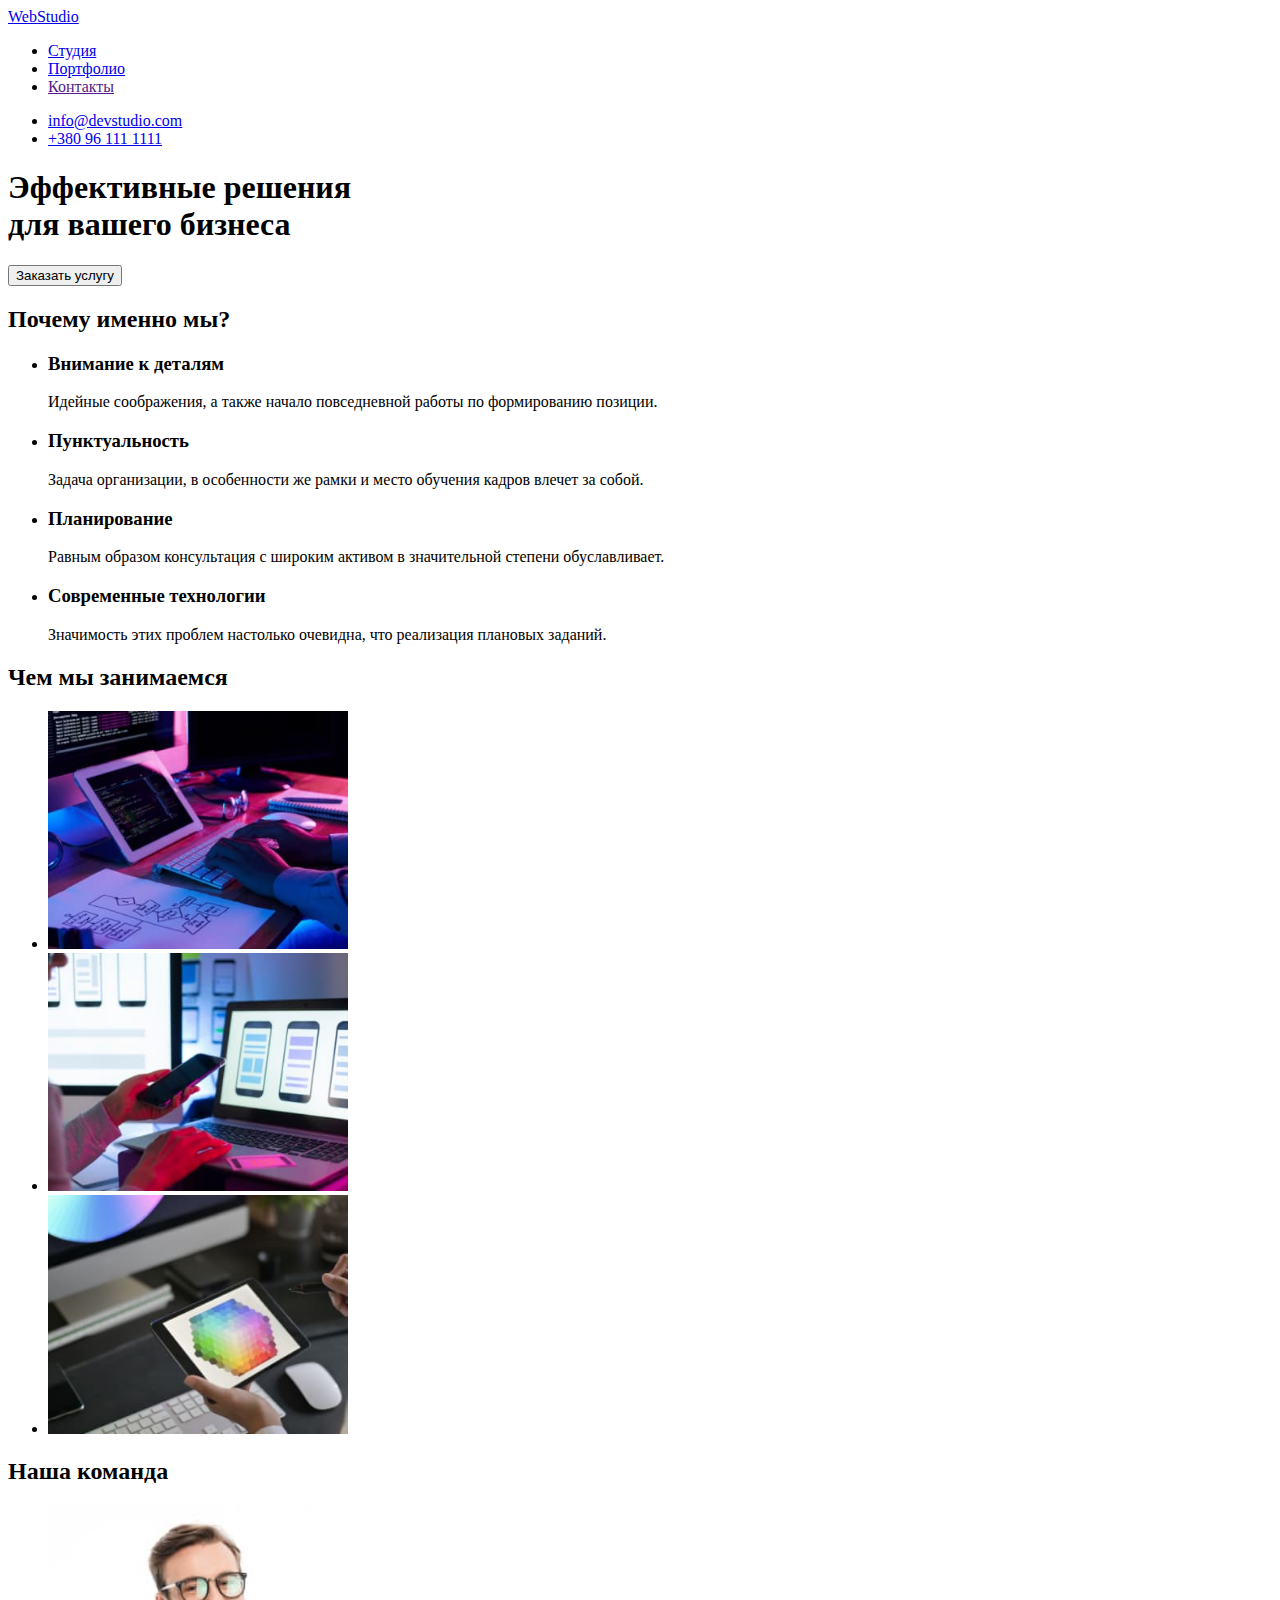
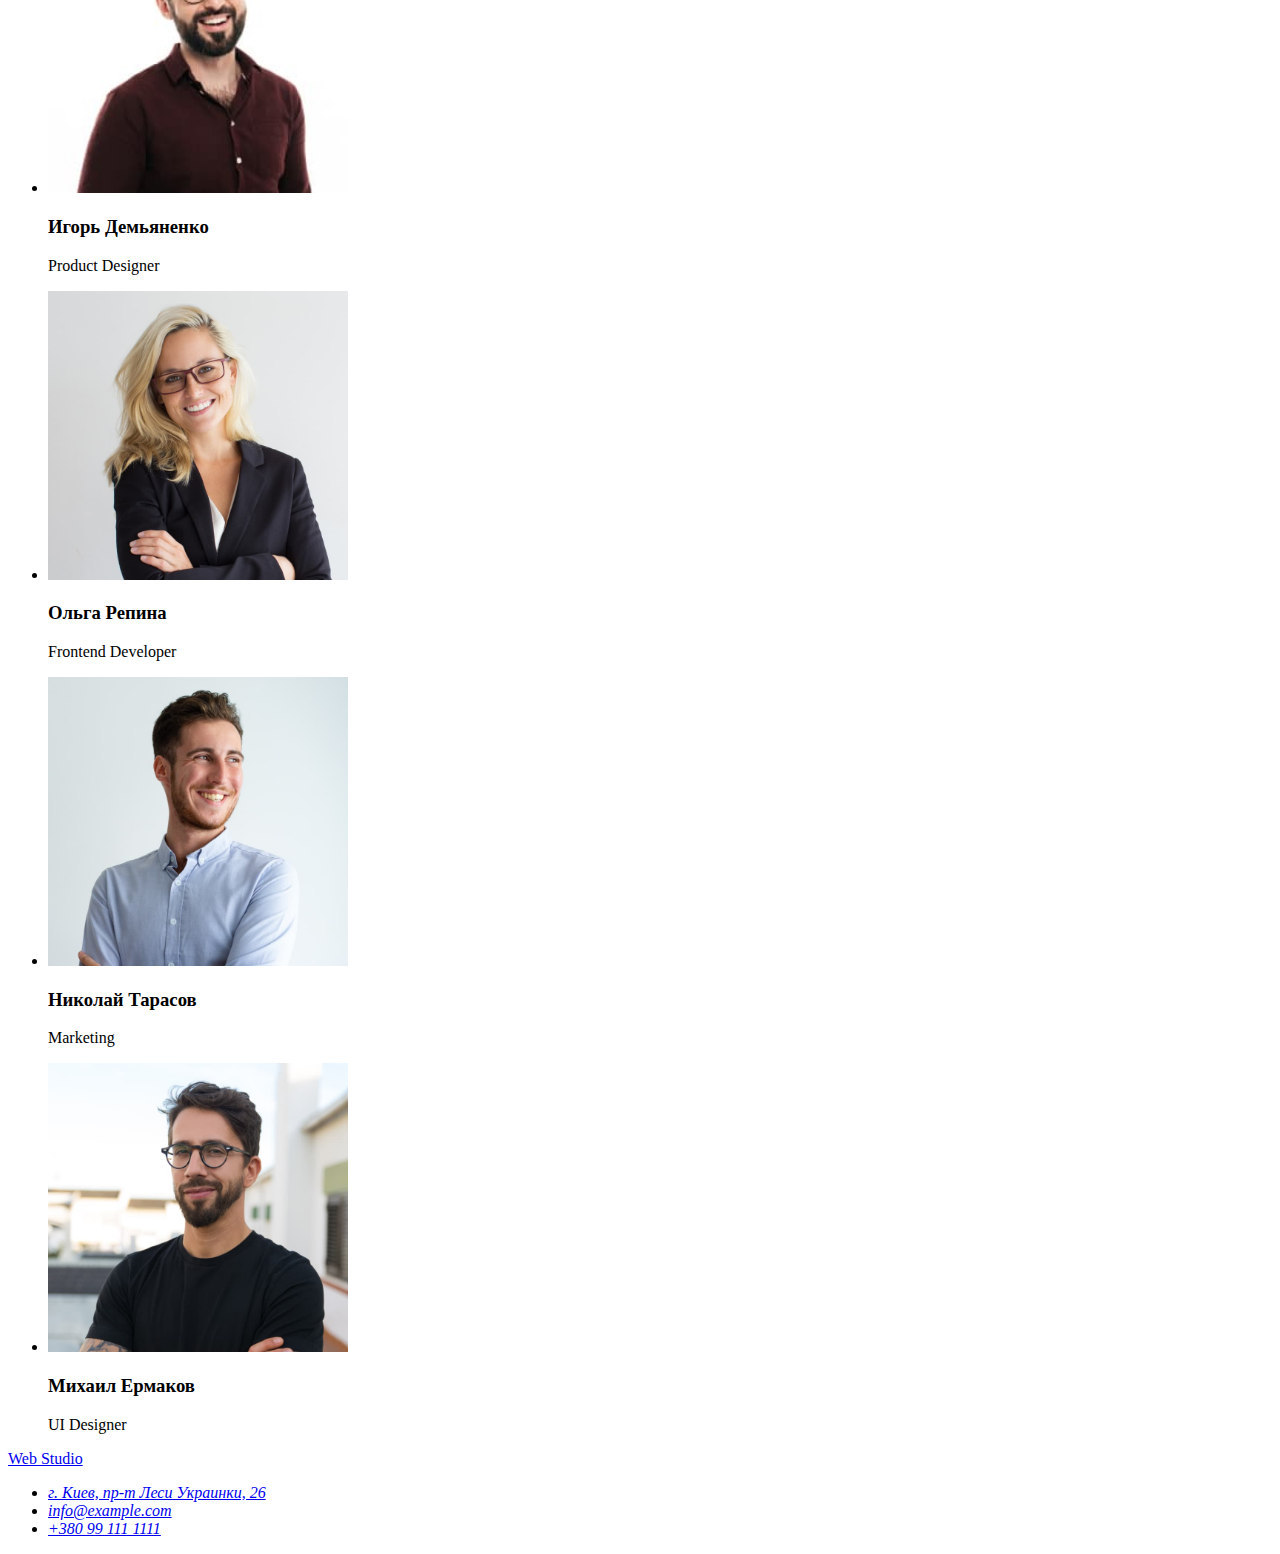
==== index.html @ 1935382c "Верстка макета Портфолио" ====
<!DOCTYPE html>
<html lang="en">
<head>
    <meta charset="UTF-8">
    <meta http-equiv="X-UA-Compatible" content="IE=edge">
    <meta name="viewport" content="width=device-width, initial-scale=1.0">
    <title>Студия</title>
    <link rel="stylesheet" href="./css/style.css">
    <link rel="preconnect" href="https://fonts.googleapis.com">
    <link rel="preconnect" href="https://fonts.gstatic.com" crossorigin>
    <link href="https://fonts.googleapis.com/css2?family=Raleway:wght@700&family=Roboto:wght@400;500;700;900&display=swap"
        rel="stylesheet">
</head>
<body>
    <!--Шапка таблицы-->
   <header> 
       <nav>
       <a href="./" class="logo zero-logo">
                <span class="logo blue-web">Web</span><span class="logo black-studio">Studio</span>
            </a>
       <ul class="nav">
           <li><a href="./" class="nav-switch light text-nav ">Студия</a></li>
           <li><a href="./portfolio.html" class="nav-switch text-nav led">Портфолио</a></li>
           <li><a href="" class="nav-switch text-nav">Контакты</a></li>
       </ul>
    </nav>
    <ul class="contact-up">
        <li><a href="mailto:info@devstudio.com" class="contact-up">info@devstudio.com</a></li>
        <li><a href="tel:+380961111111" class="contact-up">+380 96 111 1111</a></li>
    </ul>
   </header> 

    <!--Main контейнер-->
    <main>
    <!--Секция 1 - Service-->
   <section class="sersive">
       <h1 class="sersive-title">Эффективные решения <br> для вашего бизнеса</h1>
       <button type="button" class="button">Заказать услугу</button>
   </section>
    <!--Секция 2 - Facilities -->
    <section>
        <h2>Почему именно мы?</h2>
        <ul class="facilities">
            <li>
                <h3 class="facilities-title">Внимание к деталям</h3>
                <p class="about-facilities">Идейные соображения, а также начало повседневной работы по формированию позиции.</p>
            </li>
            <li>
                <h3 class="facilities-title">Пунктуальность</h3>
                <p class="about-facilities">Задача организации, в особенности же рамки и место обучения кадров влечет за собой.</p>
            </li>
            <li>
                <h3 class="facilities-title">Планирование</h3>
                <p class="about-facilities">Равным образом консультация с широким активом в значительной степени обуславливает.</p>
            </li>
            <li>
                <h3 class="facilities-title">Современные технологии</h3>
                <p class="about-facilities">Значимость этих проблем настолько очевидна, что реализация плановых заданий.</p>
            </li>
        </ul>
    </section>
    <!--Секция 3 -->
    <section class="section">
        <h2 class="title-section">Чем мы занимаемся</h2>
        <ul class="images">
         <li>
             <img src="./images/box1.jpg" alt="Website development" width="300">
            </li>
         <li>
             <img src="./images/img.jpg" alt="Website layout" width="300">
            </li>
         <li>
             <img src="./images/box3.jpg" alt="Color variables" width="300">
            </li>
        </ul>
    </section>
    <!--Секция 4 - workers-->
<section class="workers">
    <h2 class="workers-title">Наша команда</h2>
    <ul class="workers">
        <li>
            <img src="./images/img1.jpg" alt="Igor Demyanenko" width="300">
            <h3 class="name">Игорь Демьяненко</h3>
            <p class="description">Product Designer</p>
        </li>
        <li>
            <img src="./images/img2.jpg" alt="Olga Repina" width="300">
            <h3 class="name">Ольга Репина</h3>
            <p class="description">Frontend Developer</p>
        </li>
        <li>
            <img src="./images/img3.jpg" alt="Nikolai Tarasov" width="300">
            <h3 class="name">Николай Тарасов</h3>
            <p class="description">Marketing</p>
        </li>
        <li>
            <img src="./images/img4.jpg" alt="Mikhail Ermakov" width="300">
            <h3 class="name">Михаил Ермаков</h3>
            <p class="description">UI Designer</p>
        </li>
    </ul>
</section>
    </main>
    <!--Конец мейна и начало футера-->

<footer class="footer">
    <a href="./index.html" class="logo zero-logo"><span class="blue-web">Web</span> <span class="white-studio">Studio</span></a>
    <address>
        <ul class="footer nav-switch">
    <li><a href="https://www.google.com/maps/place/Lesi+Ukrainky+Blvd,+26,+Kyiv,+02000/@50.4266075,30.5379393,19.24z/data=!4m13!1m7!3m6!1s0x40d4cf0e033ecbe9:0x57a4dffefec77da0!2sLesi+Ukrainky+Blvd,+26,+Kyiv,+02000!3b1!8m2!3d50.4265807!4d30.5383858!3m4!1s0x40d4cf0e033ecbe9:0x57a4dffefec77da0!8m2!3d50.4265807!4d30.5383858" class="address">г. Киев, пр-т Леси Украинки, 26</a></li>
    <li><a href="mailto:info@example.com" class="contact-down">info@example.com</a></li>
    <li><a href="tel:+380991111111" class="contact-down">+380 99 111 1111</a></li>
       </ul>
    </address>
</footer>
</body>
</html>
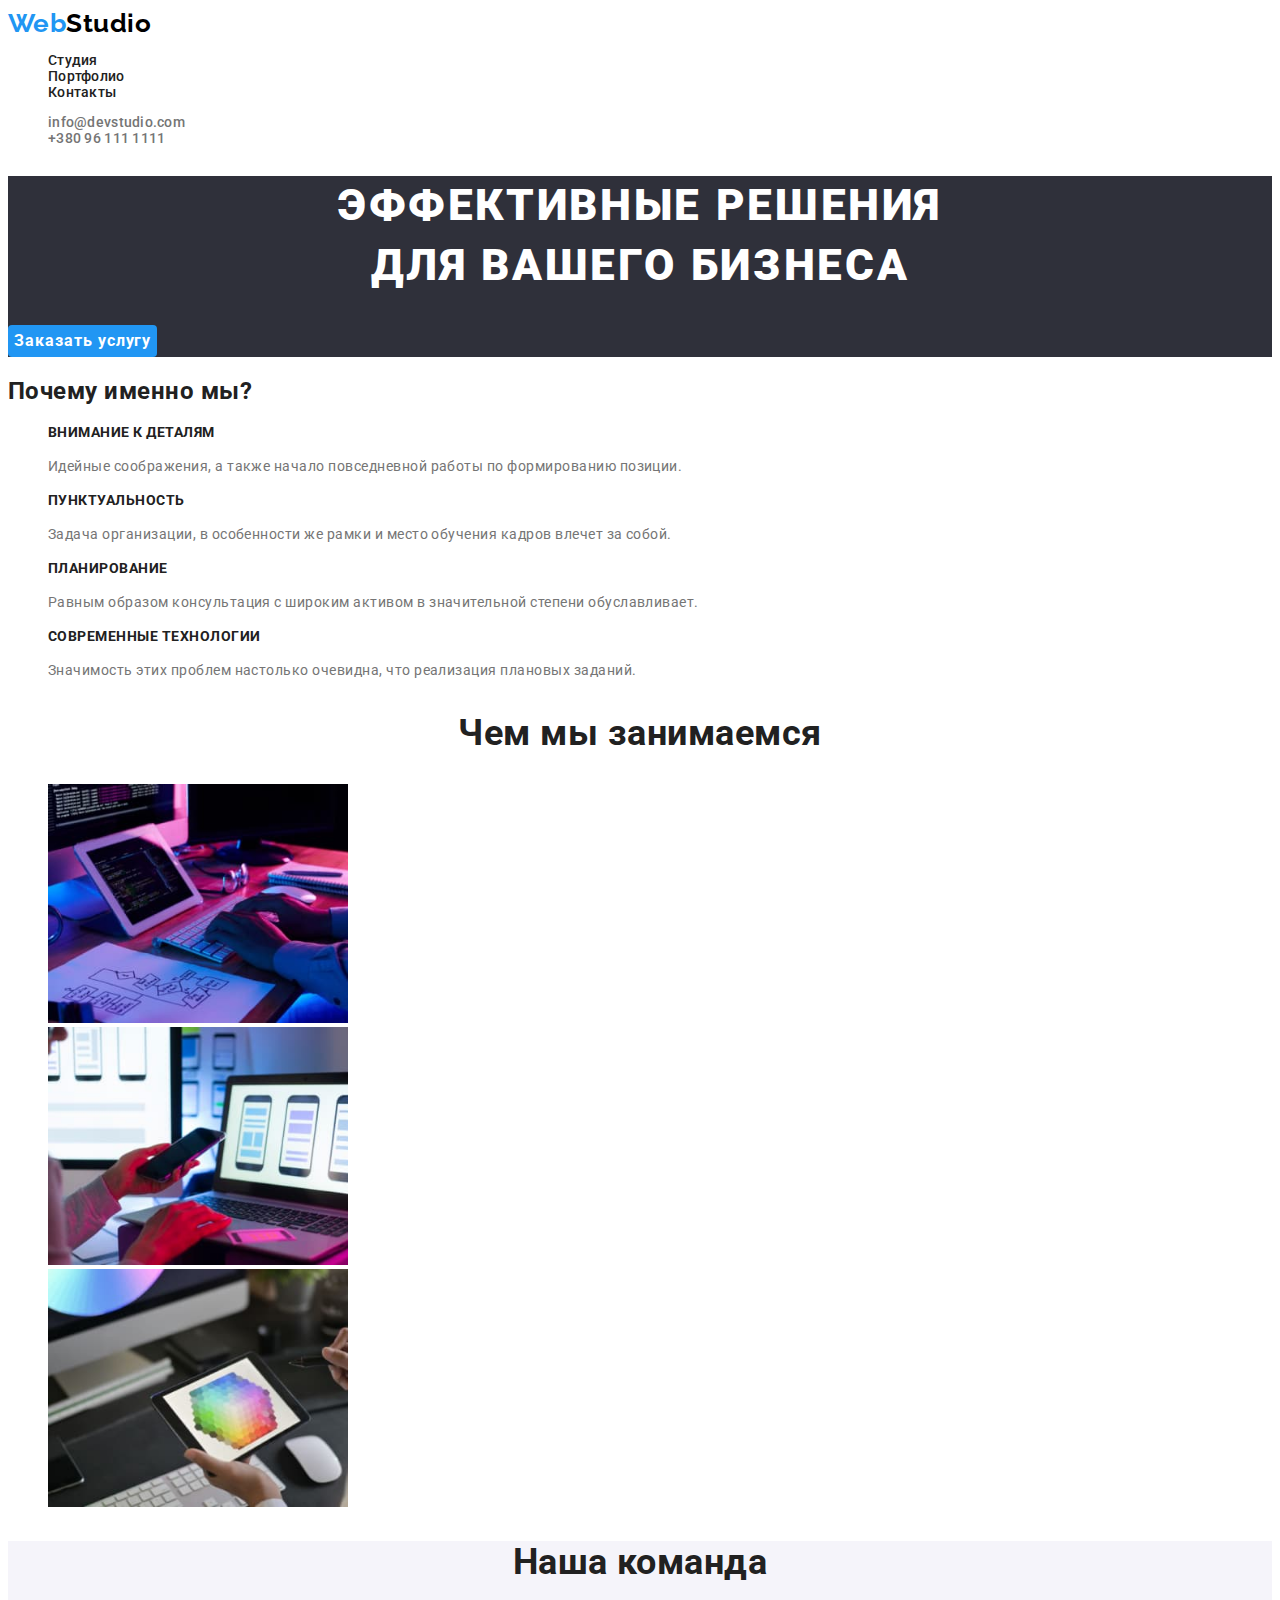
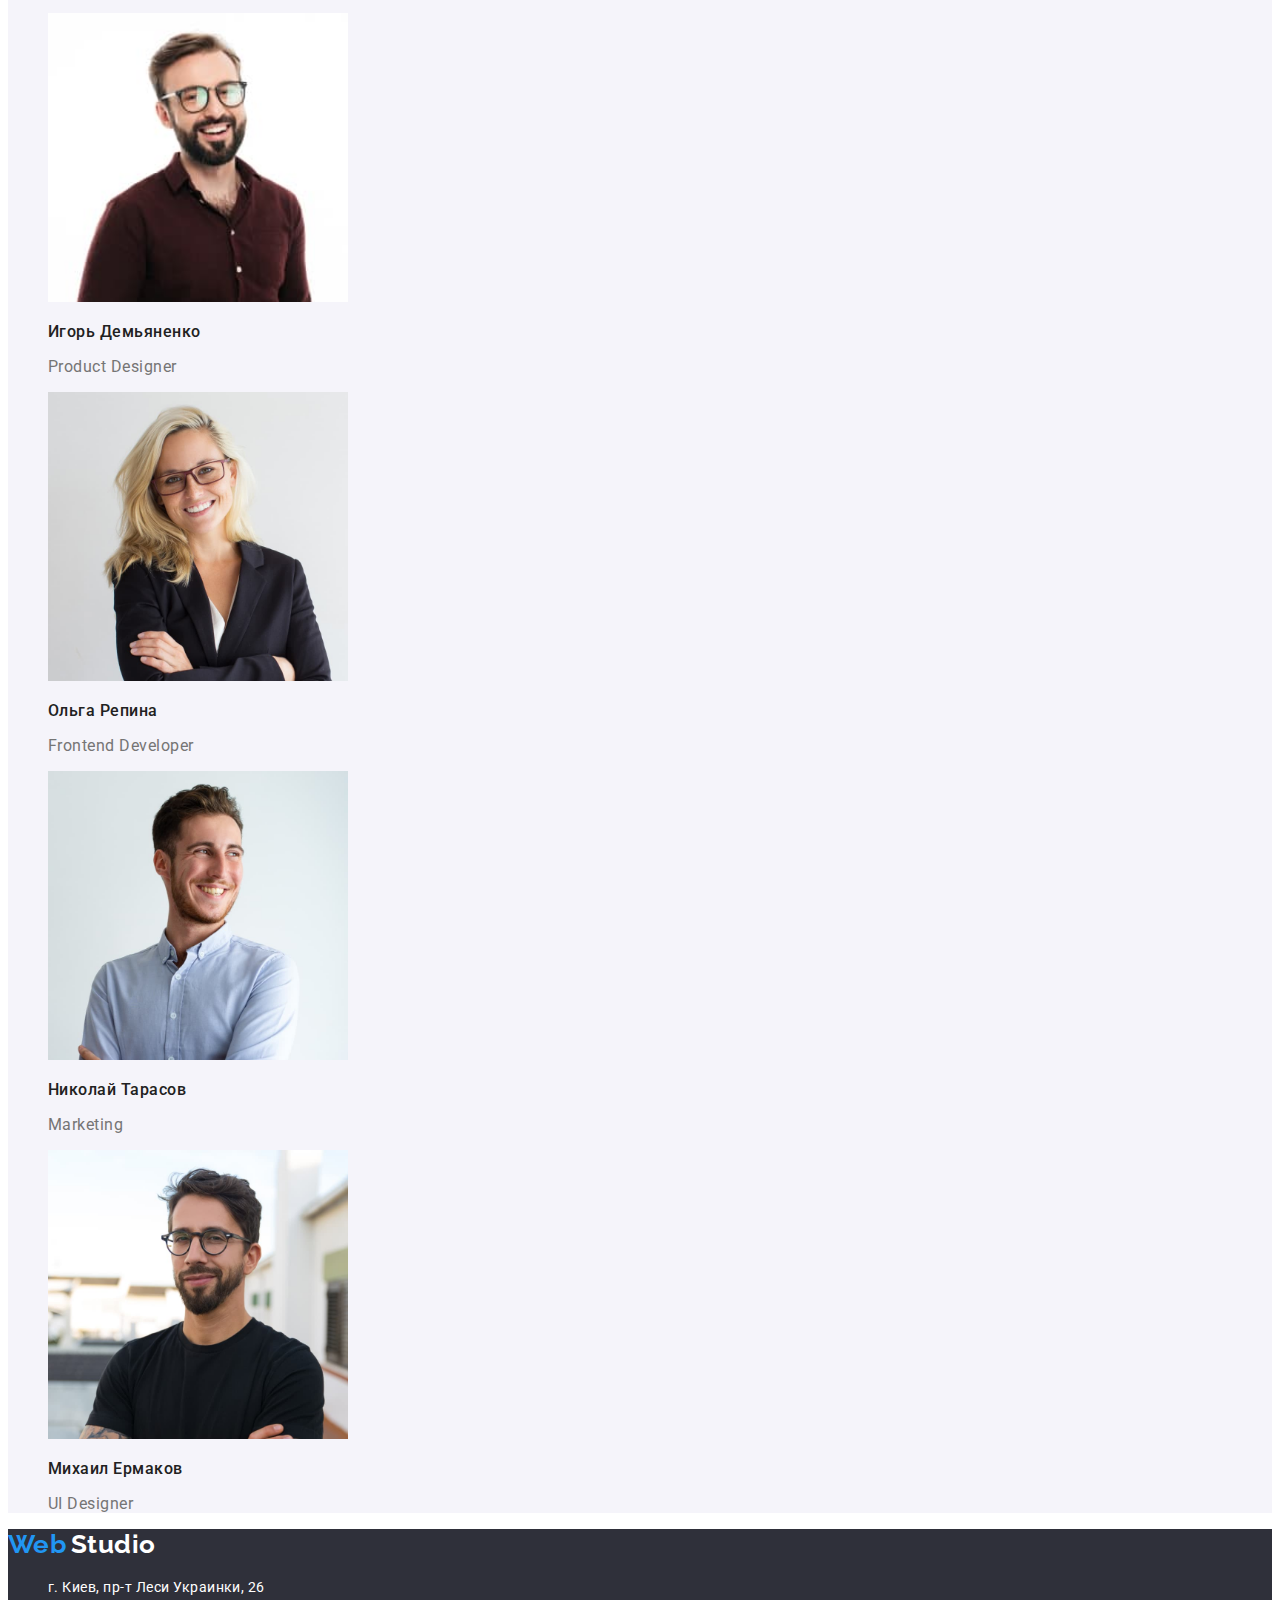
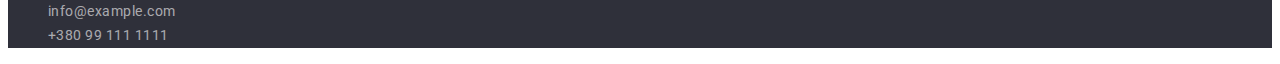
==== commit 4c3db333: "Исправляет ошибки подключения стиля" ====
--- a/index.html
+++ b/index.html
@@ -5,11 +5,11 @@
     <meta http-equiv="X-UA-Compatible" content="IE=edge">
     <meta name="viewport" content="width=device-width, initial-scale=1.0">
     <title>Студия</title>
-    <link rel="stylesheet" href="./css/style.css">
     <link rel="preconnect" href="https://fonts.googleapis.com">
     <link rel="preconnect" href="https://fonts.gstatic.com" crossorigin>
     <link href="https://fonts.googleapis.com/css2?family=Raleway:wght@700&family=Roboto:wght@400;500;700;900&display=swap"
         rel="stylesheet">
+    <link rel="stylesheet" href="./css/style.css">
 </head>
 <body>
     <!--Шапка таблицы-->
--- a/css/style.css
+++ b/css/style.css
@@ -0,0 +1,248 @@
+/* Основные параметры */
+body {
+    background-color: #ffffff;
+    color: var(--primary-text-color);
+    font-family: "Roboto";
+    letter-spacing: 0.03em;
+}
+:root {
+    --primary-text-color: #212121;
+    --secondary-text-color: #757575;
+    --font-header-footer: #2f303a;
+    --white-color-text: #ffffff;
+}
+/* Оформление логотипа */
+.zero-logo {
+    text-decoration: none;
+}
+.blue-web {
+    color: #2196f3;
+    font-family: "Raleway";
+    font-weight: 700;
+    font-size: 26px;
+    line-height: 1.19;
+}
+
+.black-studio {
+    color: #000000;
+    font-family: "Raleway";
+    font-weight: 700;
+    font-size: 26px;
+    line-height: 1.19;
+}
+
+.white-studio {
+    color: var(--white-color-text);
+    font-family: "Raleway";
+    font-weight: 700;
+    font-size: 26px;
+    line-height: 1.19;
+}
+.logo :hover,
+:focus,
+:active {
+    color: #2196f3;
+    outline: 0;
+    outline-offset: 0;
+    text-decoration: none;
+}
+/* Навигация */
+.text-nav {
+    color: var(--primary-text-color);
+}
+
+.nav-switch :hover,
+.nav-switch :focus {
+    color: #2196f3;
+    outline: 0;
+    outline-offset: 0;
+    text-decoration: none;
+}
+
+.nav-switch {
+    text-decoration: none;
+}
+.nav {
+    color: var(--primary-text-color);
+    font-weight: 500;
+    font-size: 14px;
+    line-height: 1.14;
+    letter-spacing: 0.02em;
+    text-decoration: none;
+}
+/* Подстветка */
+.nav :hover,
+.nav :focus {
+    color: #2196f3;
+    outline: 0;
+    outline-offset: 0;
+}
+/* Контакты */
+.contact-up :hover,
+.contact-up :focus {
+    color: #2196f3;
+    outline: 0;
+    outline-offset: 0;
+}
+.contact-up {
+    color: var(--secondary-text-color);
+    font-weight: 500;
+    font-size: 14px;
+    line-height: 1.14;
+    letter-spacing: 0.02em;
+    text-decoration: none;
+}
+.ligh {
+    color: #2196f3;
+}
+.title-section,
+.nav,
+.footer,
+.projects,
+.facilities,
+.contact-up,
+.images {
+    list-style: none;
+} 
+/* Секция 1 */
+.sersive {
+    background-color: #2f303a;
+}
+
+.sersive-title {
+    color: var(--white-color-text);
+    font-weight: 900;
+    font-size: 44px;
+    line-height: 1.36;
+    text-align: center;
+    letter-spacing: 0.06em;
+    text-transform: uppercase;
+}
+/* Оформление кнопки */
+.button {
+    color: var(--white-color-text);
+    background-color: #2196f3;
+    font-family: "Roboto";
+    border-radius: 4px;
+    border: none;
+    font-weight: 700;
+    font-size: 16px;
+    line-height: 1.88;
+    display: flex;
+    align-items: center;
+    text-align: center;
+    letter-spacing: 0.06em;
+    cursor: pointer;
+}
+/* Секция 2 - Facilities */
+.facilities-title {
+    color: var(--primary-text-color);
+    font-weight: 700;
+    font-size: 14px;
+    line-height: 1.14;
+    text-transform: uppercase;
+}
+
+.about-facilities {
+    color: var(--secondary-text-color);
+    font-size: 14px;
+    line-height: 1.71;
+}
+/* Секция 3 */
+.title-section {
+    color: var(--primary-text-color);
+    font-weight: 700;
+    font-size: 36px;
+    line-height: 1.16;
+    text-align: center;
+}
+/* Секция 4 - workers */
+.workers {
+    background: #F5F4FA;
+    list-style: none;
+}
+
+.workers-title {
+    color: var(--primary-text-color);
+    font-weight: 700;
+    font-size: 36px;
+    line-height: 1.17;
+    text-align: center;
+}
+
+.name {
+    color: var(--primary-text-color);
+    font-weight: 500;
+    font-size: 16px;
+    line-height: 1.19;
+}
+
+.description {
+    color: var(--secondary-text-color);
+    font-size: 16px;
+    line-height: 1.19;
+}
+/* Оформление подвала */
+.footer {
+    background-color: #2f303a;
+    font-style: normal;
+}
+
+.address {
+    color: var(--white-color-text);
+    font-size: 14px;
+    line-height: 1.71;
+    text-decoration: none;
+}
+
+.contact-down {
+    color: rgba(255, 255, 255, 0.6);
+    font-size: 14px;
+    line-height: 1.71;
+    text-decoration: none;
+}
+
+/* Оформление стилей Портфолио */
+
+.button-switch:hover,
+.button-switch:focus {
+    color: var(--white-color-text);
+    background-color: #2196f3;
+    border: none;
+    font-family: "Roboto";
+    font-weight: 500;
+    font-size: 16px;
+    line-height: 1.62;
+    text-align: center;
+}
+
+.switch {
+    color: var(--primary-text-color);
+    background-color: #f5f4fa;
+    font-family: "Roboto";
+    border-radius: 4px;
+    border: none;
+    font-weight: 500;
+    font-size: 16px;
+    line-height: 1.62;
+    text-align: center;
+    cursor: pointer;
+}
+
+.projects-title {
+    color: var(--primary-text-color);
+    font-weight: 700;
+    font-size: 18px;
+    line-height: 2;
+    letter-spacing: 0.06em;
+}
+
+.about-project {
+    font-family: 'Roboto';
+    font-style: normal;
+    font-weight: 400;
+    font-size: 16px;
+    line-height: 30px;
+    color: var(--secondary-text-color);
+    line-height: 1.88;
+}
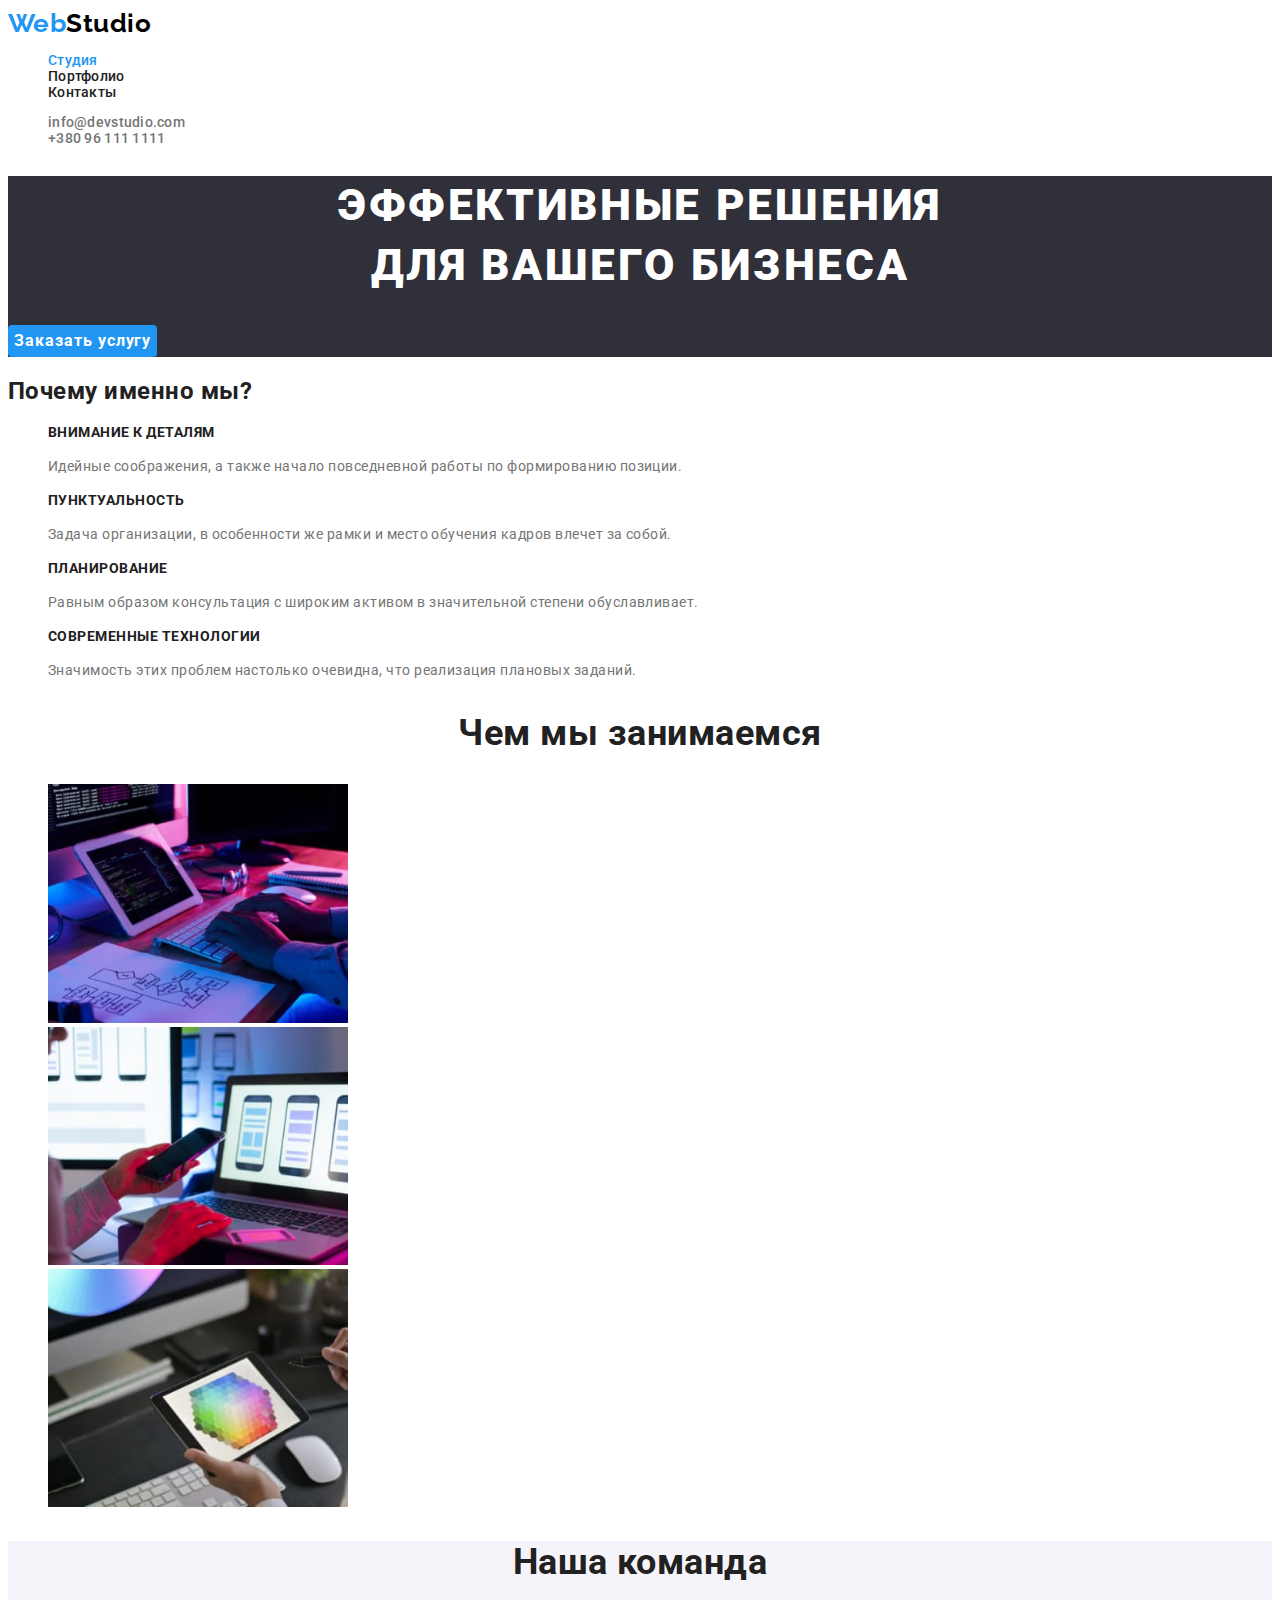
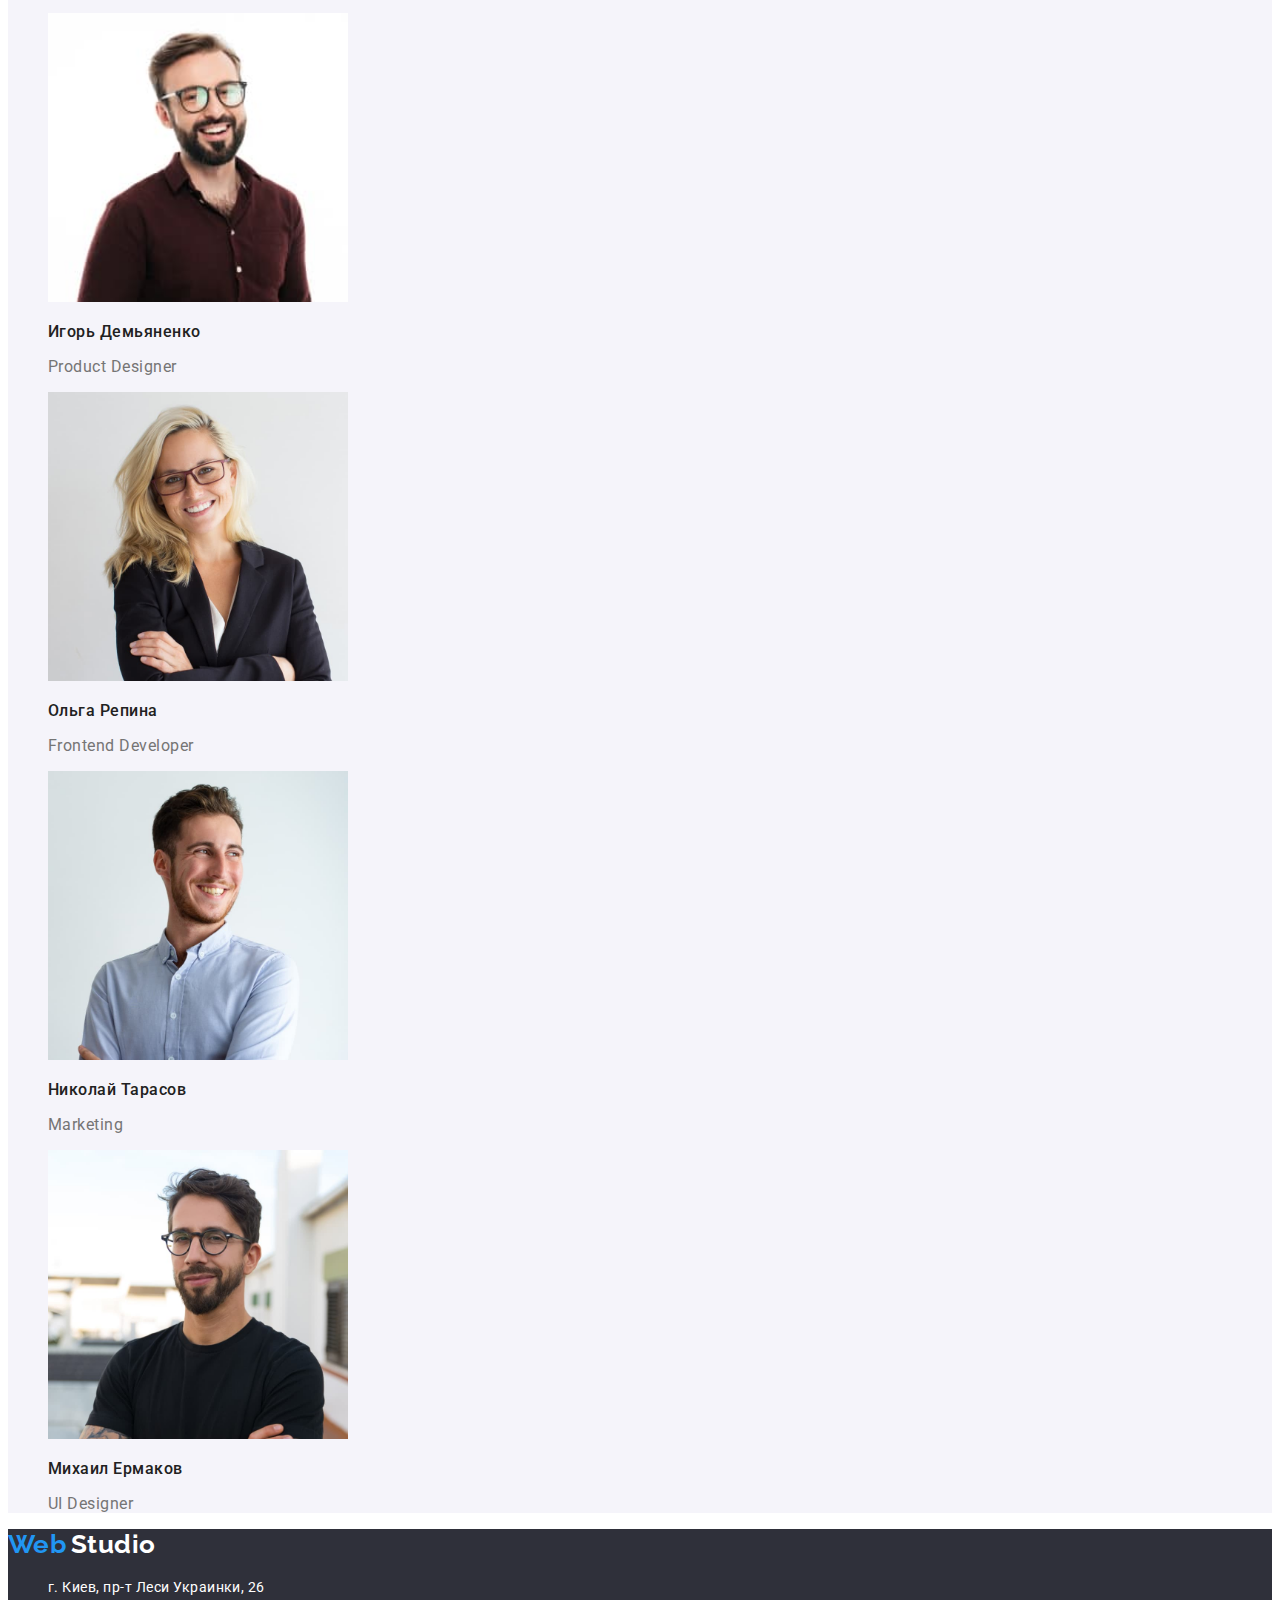
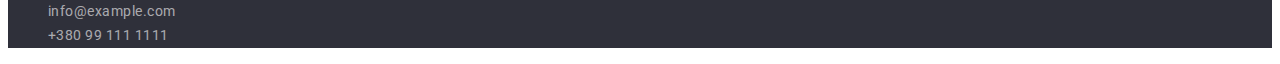
==== commit 0c37ffd9: "Подсветка ссылки текущей страницы" ====
--- a/index.html
+++ b/index.html
@@ -20,7 +20,7 @@
             </a>
        <ul class="nav">
            <li><a href="./" class="nav-switch light text-nav ">Студия</a></li>
-           <li><a href="./portfolio.html" class="nav-switch text-nav led">Портфолио</a></li>
+           <li><a href="./portfolio.html" class="nav-switch text-nav">Портфолио</a></li>
            <li><a href="" class="nav-switch text-nav">Контакты</a></li>
        </ul>
     </nav>
--- a/css/style.css
+++ b/css/style.css
@@ -1,16 +1,16 @@
 /* Основные параметры */
-body {
-    background-color: #ffffff;
-    color: var(--primary-text-color);
-    font-family: "Roboto";
-    letter-spacing: 0.03em;
-}
 :root {
     --primary-text-color: #212121;
     --secondary-text-color: #757575;
     --font-header-footer: #2f303a;
     --white-color-text: #ffffff;
 }
+body {
+    background-color: #ffffff;
+    color: var(--primary-text-color);
+    font-family: "Roboto","Helvetica Neue",sans-serif;
+    letter-spacing: 0.03em;
+}
 /* Оформление логотипа */
 .zero-logo {
     text-decoration: none;
@@ -92,7 +92,7 @@
     letter-spacing: 0.02em;
     text-decoration: none;
 }
-.ligh {
+.light {
     color: #2196f3;
 }
 .title-section,
